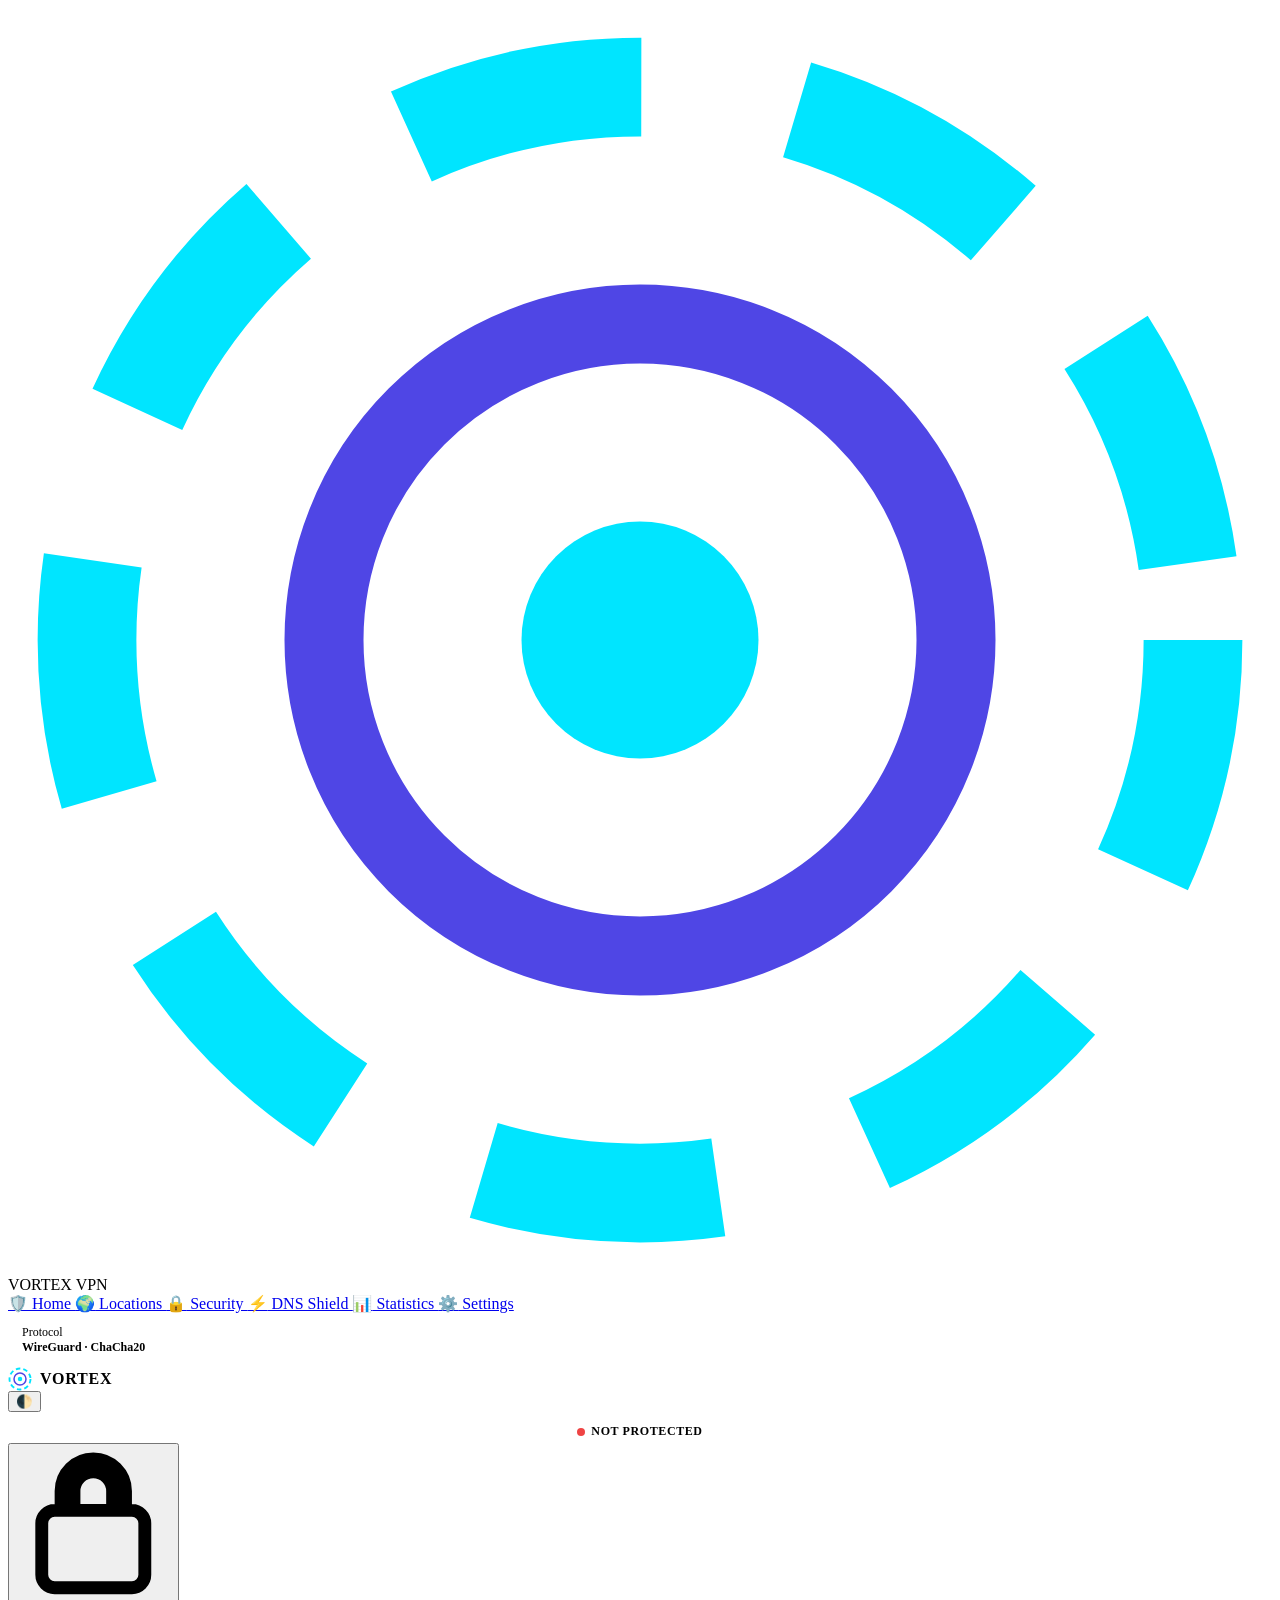
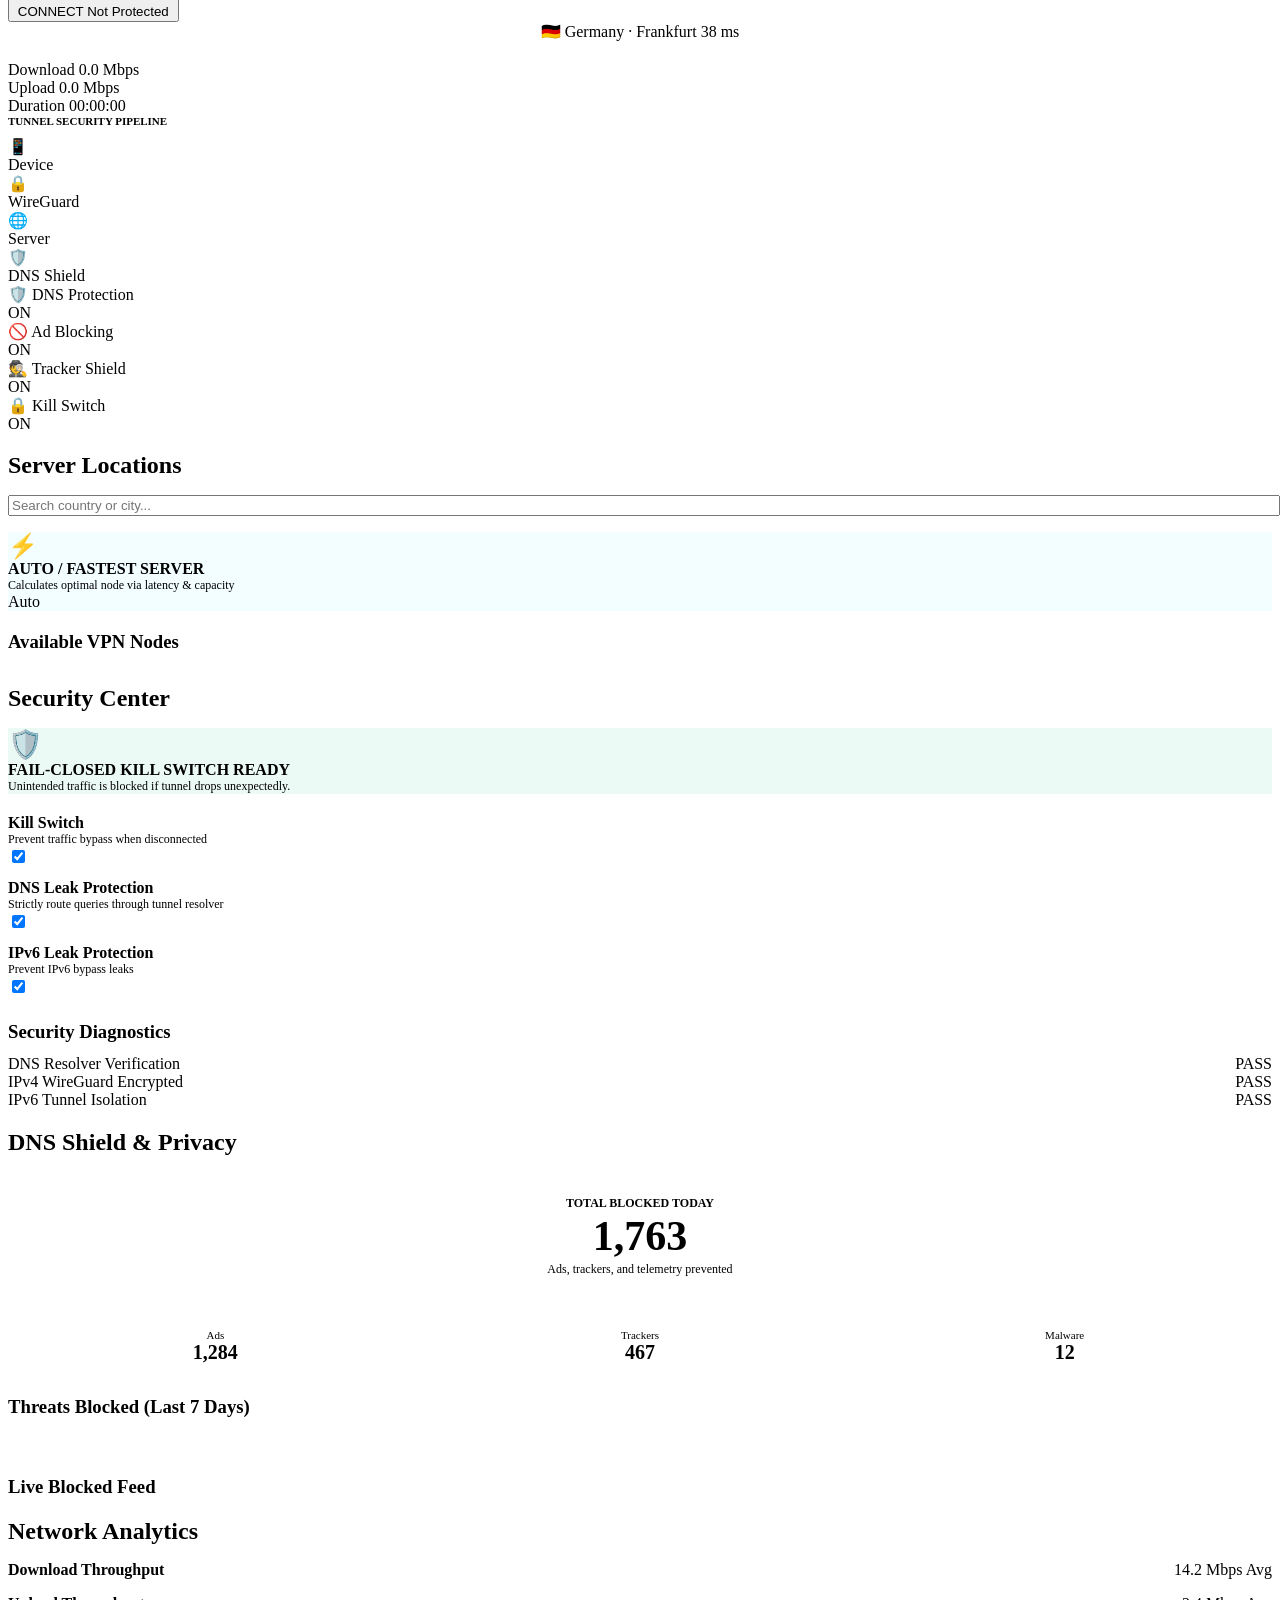
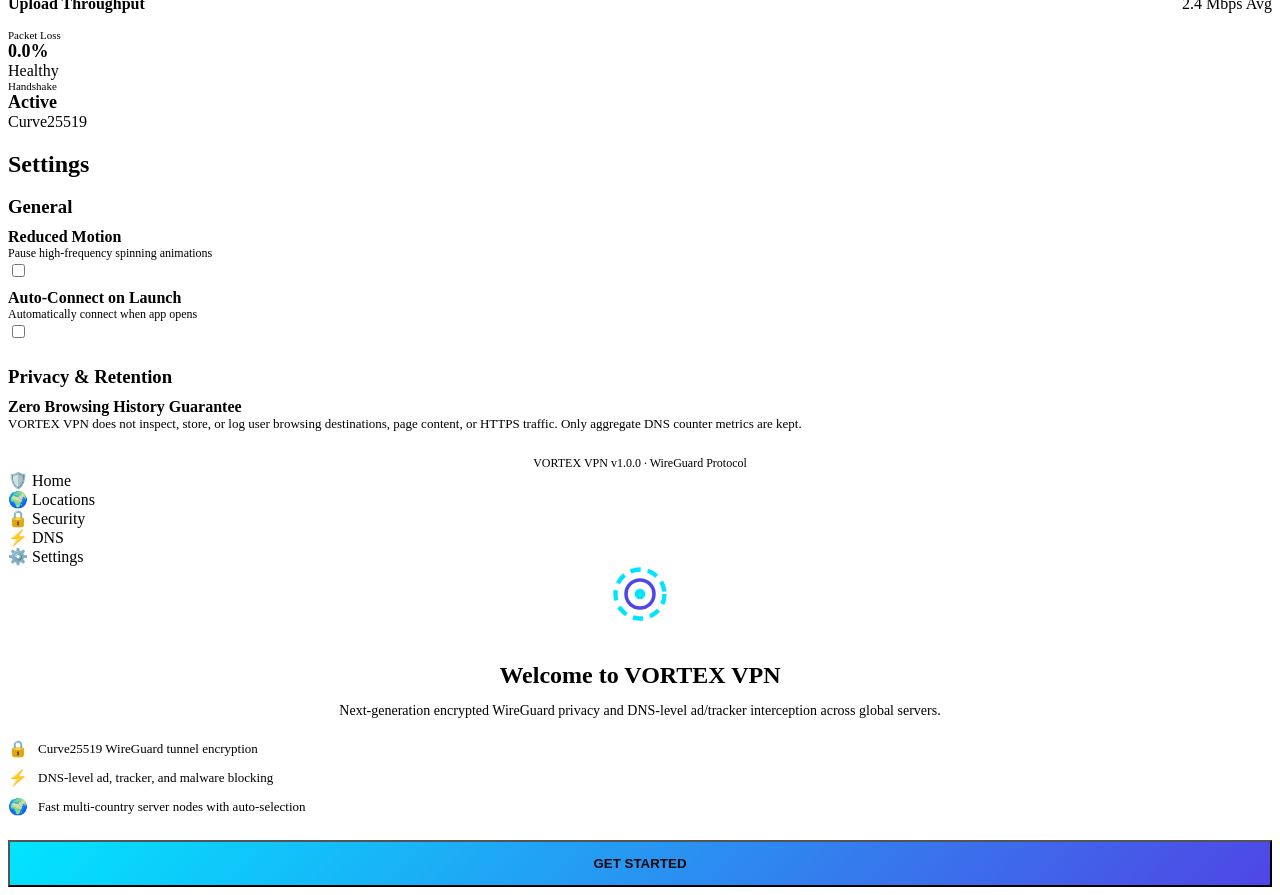
==== client-ui/index.html @ 348e47a0 "Initial commit: VORTEX VPN production-grade privacy platform with WireGuard and DNS Shield" ====
<!DOCTYPE html>
<html lang="en" data-theme="dark">
<head>
  <meta charset="UTF-8">
  <meta name="viewport" content="width=device-width, initial-scale=1.0, maximum-scale=1.0, user-scalable=no, viewport-fit=cover">
  <meta name="theme-color" content="#08090C">
  <meta name="description" content="VORTEX VPN — One tap. Protected. WireGuard VPN & DNS Privacy Shield.">
  <title>VORTEX VPN</title>
  
  <link rel="manifest" href="/manifest.json">
  <link rel="stylesheet" href="/css/variables.css">
  <link rel="stylesheet" href="/css/base.css">
  <link rel="stylesheet" href="/css/animations.css">
  <link rel="stylesheet" href="/css/components.css">
  <link rel="stylesheet" href="/css/layout.css">
</head>
<body>
  <div class="app-wrapper">
    <!-- Desktop Sidebar Navigation -->
    <aside class="desktop-sidebar">
      <div class="brand-header">
        <svg class="brand-emblem" viewBox="0 0 32 32" fill="none">
          <circle cx="16" cy="16" r="14" stroke="#00E5FF" stroke-width="2.5" stroke-dasharray="6 4"/>
          <circle cx="16" cy="16" r="8" stroke="#4F46E5" stroke-width="2"/>
          <circle cx="16" cy="16" r="3" fill="#00E5FF"/>
        </svg>
        <div class="brand-title">VORTEX VPN</div>
      </div>

      <nav class="sidebar-nav">
        <a href="#" class="nav-link active" data-screen="home">
          <span class="nav-icon">🛡️</span> Home
        </a>
        <a href="#" class="nav-link" data-screen="locations">
          <span class="nav-icon">🌍</span> Locations
        </a>
        <a href="#" class="nav-link" data-screen="security">
          <span class="nav-icon">🔒</span> Security
        </a>
        <a href="#" class="nav-link" data-screen="dns">
          <span class="nav-icon">⚡</span> DNS Shield
        </a>
        <a href="#" class="nav-link" data-screen="stats">
          <span class="nav-icon">📊</span> Statistics
        </a>
        <a href="#" class="nav-link" data-screen="settings">
          <span class="nav-icon">⚙️</span> Settings
        </a>
      </nav>

      <div style="padding: 12px 14px; background: var(--bg-surface-elevated); border-radius: var(--radius-md); font-size: 12px;">
        <div style="color: var(--text-muted);">Protocol</div>
        <div style="font-weight: 600; color: var(--accent-cyan);">WireGuard · ChaCha20</div>
      </div>
    </aside>

    <!-- Main Viewport -->
    <main class="main-viewport">
      <!-- Mobile Top Header -->
      <header class="mobile-header">
        <div style="display: flex; align-items: center; gap: 8px;">
          <svg style="width: 24px; height: 24px;" viewBox="0 0 32 32" fill="none">
            <circle cx="16" cy="16" r="14" stroke="#00E5FF" stroke-width="2.5" stroke-dasharray="6 4"/>
            <circle cx="16" cy="16" r="8" stroke="#4F46E5" stroke-width="2"/>
            <circle cx="16" cy="16" r="3" fill="#00E5FF"/>
          </svg>
          <span style="font-weight: 700; font-size: 16px; letter-spacing: 0.05em;">VORTEX</span>
        </div>
        <div class="header-actions">
          <button class="icon-btn" id="theme-toggle-btn" title="Toggle Theme">🌓</button>
        </div>
      </header>

      <!-- Screens Container -->
      <div class="screens-container">
        
        <!-- SCREEN 1: HOME -->
        <section id="screen-home" class="screen active">
          <!-- Top Status Pill -->
          <div style="text-align: center; margin-top: 8px;">
            <div id="main-status-pill" style="display: inline-flex; align-items: center; padding: 4px 14px; border-radius: var(--radius-full); background: var(--bg-surface-elevated); border: 1px solid var(--border-subtle); font-size: 12px; font-weight: 700; letter-spacing: 0.05em; text-transform: uppercase;">
              <span style="display: inline-block; width: 8px; height: 8px; border-radius: 50%; background: #EF4444; margin-right: 6px;"></span> NOT PROTECTED
            </div>
          </div>

          <!-- Hero Vortex Control -->
          <div class="vortex-hero-container">
            <div id="vortex-ring-container"></div>
            <button class="hero-connect-btn disconnected" id="hero-connect-btn">
              <svg class="hero-lock-icon disconnected" id="hero-lock-icon" viewBox="0 0 24 24">
                <path d="M12 2a5 5 0 0 0-5 5v3H6a2 2 0 0 0-2 2v8a2 2 0 0 0 2 2h12a2 2 0 0 0 2-2v-8a2 2 0 0 0-2-2h-1V7a5 5 0 0 0-5-5zm3 8H9V7a3 3 0 0 1 6 0v3z" fill="none" stroke="currentColor" stroke-width="2"/>
              </svg>
              <span class="hero-btn-label" id="hero-btn-label">CONNECT</span>
              <span class="hero-btn-sublabel" id="hero-btn-sublabel">Not Protected</span>
            </button>
          </div>

          <!-- Location Selector Chip -->
          <div style="text-align: center; margin-bottom: 20px;">
            <div class="location-chip" data-screen="locations">
              <span class="country-flag" id="active-server-flag">🇩🇪</span>
              <span class="location-text" id="active-server-name">Germany · Frankfurt</span>
              <span class="badge-ping fast" id="active-server-ping">38 ms</span>
            </div>
          </div>

          <!-- Network Real-Time Throughput Bar -->
          <div class="network-speed-bar">
            <div class="speed-metric">
              <span class="speed-label">Download</span>
              <span class="speed-value" id="live-dl-val">0.0 Mbps</span>
            </div>
            <div class="speed-metric">
              <span class="speed-label">Upload</span>
              <span class="speed-value" id="live-ul-val">0.0 Mbps</span>
            </div>
            <div class="speed-metric">
              <span class="speed-label">Duration</span>
              <span class="speed-value" id="stat-conn-duration">00:00:00</span>
            </div>
          </div>

          <!-- Security Flow Pipeline -->
          <div class="security-flow-container">
            <div style="font-size: 11px; text-transform: uppercase; color: var(--text-muted); margin-bottom: 10px; font-weight: 600;">Tunnel Security Pipeline</div>
            <div class="flow-nodes">
              <div class="flow-node active">
                <div class="flow-node-icon">📱</div>
                <span class="flow-node-label">Device</span>
              </div>
              <div class="flow-line"></div>
              <div class="flow-node">
                <div class="flow-node-icon">🔒</div>
                <span class="flow-node-label">WireGuard</span>
              </div>
              <div class="flow-line"></div>
              <div class="flow-node">
                <div class="flow-node-icon">🌐</div>
                <span class="flow-node-label">Server</span>
              </div>
              <div class="flow-line"></div>
              <div class="flow-node">
                <div class="flow-node-icon">🛡️</div>
                <span class="flow-node-label">DNS Shield</span>
              </div>
            </div>
          </div>

          <!-- Protection Modules Summary -->
          <div class="protection-grid">
            <div class="protection-card">
              <div class="prot-info">
                <span class="prot-icon">🛡️</span>
                <span class="prot-title">DNS Protection</span>
              </div>
              <span class="prot-badge">ON</span>
            </div>
            <div class="protection-card">
              <div class="prot-info">
                <span class="prot-icon">🚫</span>
                <span class="prot-title">Ad Blocking</span>
              </div>
              <span class="prot-badge">ON</span>
            </div>
            <div class="protection-card">
              <div class="prot-info">
                <span class="prot-icon">🕵️</span>
                <span class="prot-title">Tracker Shield</span>
              </div>
              <span class="prot-badge">ON</span>
            </div>
            <div class="protection-card">
              <div class="prot-info">
                <span class="prot-icon">🔒</span>
                <span class="prot-title">Kill Switch</span>
              </div>
              <span class="prot-badge">ON</span>
            </div>
          </div>
        </section>

        <!-- SCREEN 2: LOCATIONS -->
        <section id="screen-locations" class="screen">
          <h1 style="margin-bottom: 16px;">Server Locations</h1>
          <input type="text" id="server-search-input" placeholder="Search country or city..." style="width: 100%; margin-bottom: 16px;">

          <!-- AUTO / Fastest Server Card -->
          <div class="protection-card" id="auto-server-card" style="margin-bottom: 16px; border: 1px solid var(--border-active); cursor: pointer; background: rgba(0, 229, 255, 0.05);">
            <div class="prot-info">
              <span style="font-size: 24px;">⚡</span>
              <div>
                <div style="font-weight: 700; color: var(--accent-cyan);">AUTO / FASTEST SERVER</div>
                <div style="font-size: 12px; color: var(--text-secondary);">Calculates optimal node via latency & capacity</div>
              </div>
            </div>
            <span class="badge-ping fast">Auto</span>
          </div>

          <!-- World Map -->
          <div id="world-map-container" style="margin-bottom: 20px;"></div>

          <h3 style="margin-bottom: 12px;">Available VPN Nodes</h3>
          <div id="server-cards-container" style="display: flex; flex-direction: column; gap: 8px;"></div>
        </section>

        <!-- SCREEN 3: SECURITY CENTER -->
        <section id="screen-security" class="screen">
          <h1 style="margin-bottom: 16px;">Security Center</h1>
          
          <div class="protection-card" style="margin-bottom: 20px; background: rgba(16, 185, 129, 0.08); border-color: rgba(16, 185, 129, 0.3);">
            <div class="prot-info">
              <span style="font-size: 28px;">🛡️</span>
              <div>
                <div style="font-weight: 700; color: var(--status-connected); font-size: 16px;">FAIL-CLOSED KILL SWITCH READY</div>
                <div style="font-size: 12px; color: var(--text-secondary);">Unintended traffic is blocked if tunnel drops unexpectedly.</div>
              </div>
            </div>
          </div>

          <div style="display: flex; flex-direction: column; gap: 12px; margin-bottom: 24px;">
            <div class="protection-card">
              <div>
                <div style="font-weight: 600;">Kill Switch</div>
                <div style="font-size: 12px; color: var(--text-muted);">Prevent traffic bypass when disconnected</div>
              </div>
              <label class="toggle-switch">
                <input type="checkbox" checked data-security-toggle="killSwitch">
                <span class="toggle-slider"></span>
              </label>
            </div>

            <div class="protection-card">
              <div>
                <div style="font-weight: 600;">DNS Leak Protection</div>
                <div style="font-size: 12px; color: var(--text-muted);">Strictly route queries through tunnel resolver</div>
              </div>
              <label class="toggle-switch">
                <input type="checkbox" checked data-security-toggle="dnsProtection">
                <span class="toggle-slider"></span>
              </label>
            </div>

            <div class="protection-card">
              <div>
                <div style="font-weight: 600;">IPv6 Leak Protection</div>
                <div style="font-size: 12px; color: var(--text-muted);">Prevent IPv6 bypass leaks</div>
              </div>
              <label class="toggle-switch">
                <input type="checkbox" checked data-security-toggle="ipv6Protection">
                <span class="toggle-slider"></span>
              </label>
            </div>
          </div>

          <h3 style="margin-bottom: 12px;">Security Diagnostics</h3>
          <div class="protection-card" style="flex-direction: column; align-items: flex-start; gap: 10px;">
            <div style="display: flex; justify-content: space-between; width: 100%;">
              <span>DNS Resolver Verification</span>
              <span class="badge-ping fast">PASS</span>
            </div>
            <div style="display: flex; justify-content: space-between; width: 100%;">
              <span>IPv4 WireGuard Encrypted</span>
              <span class="badge-ping fast">PASS</span>
            </div>
            <div style="display: flex; justify-content: space-between; width: 100%;">
              <span>IPv6 Tunnel Isolation</span>
              <span class="badge-ping fast">PASS</span>
            </div>
          </div>
        </section>

        <!-- SCREEN 4: DNS SHIELD -->
        <section id="screen-dns" class="screen">
          <h1 style="margin-bottom: 16px;">DNS Shield & Privacy</h1>
          
          <!-- Hero Threat Counter -->
          <div style="text-align: center; background: var(--bg-surface); border: 1px solid var(--border-subtle); border-radius: var(--radius-lg); padding: 24px; margin-bottom: 16px;">
            <div style="font-size: 12px; text-transform: uppercase; color: var(--text-muted); font-weight: 600;">Total Blocked Today</div>
            <div style="font-size: 42px; font-weight: 800; font-family: var(--font-mono); color: var(--accent-cyan); line-height: 1.2;" id="dns-hero-total">1,763</div>
            <div style="font-size: 12px; color: var(--text-secondary);">Ads, trackers, and telemetry prevented</div>
          </div>

          <!-- Category Breakdown -->
          <div style="display: grid; grid-template-columns: repeat(3, 1fr); gap: 10px; margin-bottom: 20px;">
            <div class="protection-card" style="flex-direction: column; text-align: center; padding: 12px;">
              <div style="font-size: 11px; color: var(--text-muted);">Ads</div>
              <div style="font-size: 20px; font-weight: 700;" id="dns-count-ads">1,284</div>
            </div>
            <div class="protection-card" style="flex-direction: column; text-align: center; padding: 12px;">
              <div style="font-size: 11px; color: var(--text-muted);">Trackers</div>
              <div style="font-size: 20px; font-weight: 700;" id="dns-count-trackers">467</div>
            </div>
            <div class="protection-card" style="flex-direction: column; text-align: center; padding: 12px;">
              <div style="font-size: 11px; color: var(--text-muted);">Malware</div>
              <div style="font-size: 20px; font-weight: 700;" id="dns-count-malware">12</div>
            </div>
          </div>

          <!-- Timeline Chart Container -->
          <h3 style="margin-bottom: 10px;">Threats Blocked (Last 7 Days)</h3>
          <div id="dns-timeline-chart" style="background: var(--bg-surface); border: 1px solid var(--border-subtle); border-radius: var(--radius-md); padding: 14px; margin-bottom: 20px;"></div>

          <!-- Live Activity Feed -->
          <h3 style="margin-bottom: 10px;">Live Blocked Feed</h3>
          <div id="dns-activity-list"></div>
        </section>

        <!-- SCREEN 5: STATISTICS -->
        <section id="screen-stats" class="screen">
          <h1 style="margin-bottom: 16px;">Network Analytics</h1>

          <div class="protection-card" style="flex-direction: column; align-items: stretch; margin-bottom: 16px;">
            <div style="display: flex; justify-content: space-between; margin-bottom: 8px;">
              <span style="font-weight: 600;">Download Throughput</span>
              <span style="font-family: var(--font-mono); color: var(--accent-cyan);">14.2 Mbps Avg</span>
            </div>
            <div id="stats-dl-sparkline"></div>
          </div>

          <div class="protection-card" style="flex-direction: column; align-items: stretch; margin-bottom: 16px;">
            <div style="display: flex; justify-content: space-between; margin-bottom: 8px;">
              <span style="font-weight: 600;">Upload Throughput</span>
              <span style="font-family: var(--font-mono); color: var(--accent-purple);">2.4 Mbps Avg</span>
            </div>
            <div id="stats-ul-sparkline"></div>
          </div>

          <div class="protection-grid">
            <div class="protection-card">
              <div>
                <div style="font-size: 11px; color: var(--text-muted);">Packet Loss</div>
                <div style="font-size: 18px; font-weight: 700;">0.0%</div>
              </div>
              <span class="badge-ping fast">Healthy</span>
            </div>
            <div class="protection-card">
              <div>
                <div style="font-size: 11px; color: var(--text-muted);">Handshake</div>
                <div style="font-size: 18px; font-weight: 700;">Active</div>
              </div>
              <span class="badge-ping fast">Curve25519</span>
            </div>
          </div>
        </section>

        <!-- SCREEN 6: SETTINGS -->
        <section id="screen-settings" class="screen">
          <h1 style="margin-bottom: 16px;">Settings</h1>

          <h3 style="margin-bottom: 10px; color: var(--text-muted);">General</h3>
          <div style="display: flex; flex-direction: column; gap: 8px; margin-bottom: 24px;">
            <div class="protection-card">
              <div>
                <div style="font-weight: 600;">Reduced Motion</div>
                <div style="font-size: 12px; color: var(--text-muted);">Pause high-frequency spinning animations</div>
              </div>
              <label class="toggle-switch">
                <input type="checkbox" id="reduced-motion-toggle">
                <span class="toggle-slider"></span>
              </label>
            </div>
            <div class="protection-card">
              <div>
                <div style="font-weight: 600;">Auto-Connect on Launch</div>
                <div style="font-size: 12px; color: var(--text-muted);">Automatically connect when app opens</div>
              </div>
              <label class="toggle-switch">
                <input type="checkbox">
                <span class="toggle-slider"></span>
              </label>
            </div>
          </div>

          <h3 style="margin-bottom: 10px; color: var(--text-muted);">Privacy & Retention</h3>
          <div class="protection-card" style="flex-direction: column; align-items: flex-start; gap: 8px; margin-bottom: 24px;">
            <div style="font-weight: 600;">Zero Browsing History Guarantee</div>
            <div style="font-size: 13px; color: var(--text-secondary);">VORTEX VPN does not inspect, store, or log user browsing destinations, page content, or HTTPS traffic. Only aggregate DNS counter metrics are kept.</div>
          </div>

          <div style="text-align: center; color: var(--text-muted); font-size: 12px;">
            VORTEX VPN v1.0.0 · WireGuard Protocol
          </div>
        </section>

      </div>

      <!-- Mobile Bottom Navigation Bar -->
      <nav class="mobile-bottom-nav">
        <div class="bottom-nav-item active" data-screen="home">
          <span>🛡️</span>
          <span>Home</span>
        </div>
        <div class="bottom-nav-item" data-screen="locations">
          <span>🌍</span>
          <span>Locations</span>
        </div>
        <div class="bottom-nav-item" data-screen="security">
          <span>🔒</span>
          <span>Security</span>
        </div>
        <div class="bottom-nav-item" data-screen="dns">
          <span>⚡</span>
          <span>DNS</span>
        </div>
        <div class="bottom-nav-item" data-screen="settings">
          <span>⚙️</span>
          <span>Settings</span>
        </div>
      </nav>
    </main>
  </div>

  <!-- Onboarding Walkthrough Modal -->
  <div class="modal-overlay" id="onboarding-modal">
    <div class="modal-content" style="text-align: center;">
      <svg style="width: 56px; height: 56px; margin: 0 auto 16px auto;" viewBox="0 0 32 32" fill="none">
        <circle cx="16" cy="16" r="14" stroke="#00E5FF" stroke-width="2.5" stroke-dasharray="6 4"/>
        <circle cx="16" cy="16" r="8" stroke="#4F46E5" stroke-width="2"/>
        <circle cx="16" cy="16" r="3" fill="#00E5FF"/>
      </svg>
      <h2 style="margin-bottom: 8px;">Welcome to VORTEX VPN</h2>
      <p style="margin-bottom: 20px; font-size: 14px;">Next-generation encrypted WireGuard privacy and DNS-level ad/tracker interception across global servers.</p>
      
      <div style="display: flex; flex-direction: column; gap: 10px; margin-bottom: 24px; text-align: left;">
        <div style="display: flex; gap: 10px; align-items: center;">
          <span>🔒</span>
          <span style="font-size: 13px;">Curve25519 WireGuard tunnel encryption</span>
        </div>
        <div style="display: flex; gap: 10px; align-items: center;">
          <span>⚡</span>
          <span style="font-size: 13px;">DNS-level ad, tracker, and malware blocking</span>
        </div>
        <div style="display: flex; gap: 10px; align-items: center;">
          <span>🌍</span>
          <span style="font-size: 13px;">Fast multi-country server nodes with auto-selection</span>
        </div>
      </div>

      <button id="onboarding-get-started-btn" style="width: 100%; padding: 14px; background: linear-gradient(135deg, #00E5FF, #4F46E5); color: #08090C; font-weight: 700; border-radius: var(--radius-md);">
        GET STARTED
      </button>
    </div>
  </div>

  <!-- Scripts -->
  <script src="/js/state.js"></script>
  <script src="/js/api.js"></script>
  <script src="/js/vortex.js"></script>
  <script src="/js/map.js"></script>
  <script src="/js/charts.js"></script>
  <script src="/js/app.js"></script>
</body>
</html>
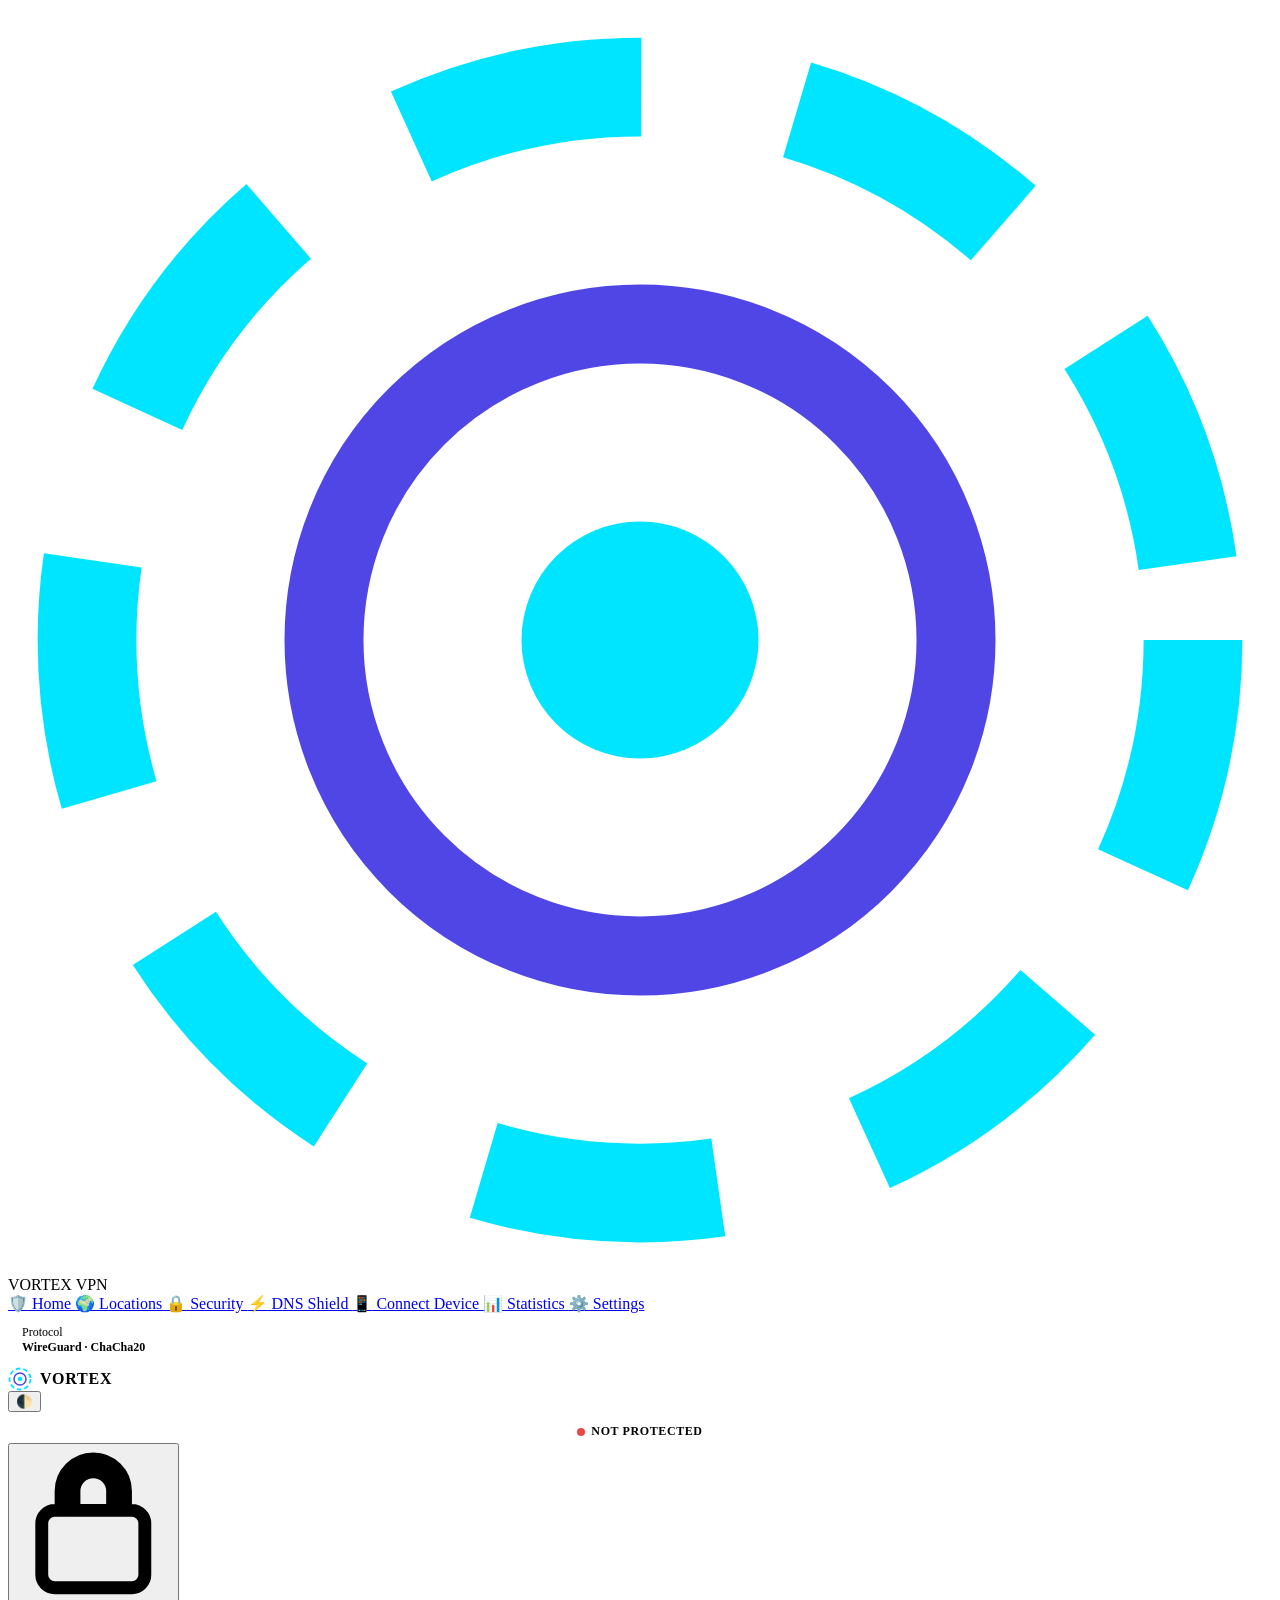
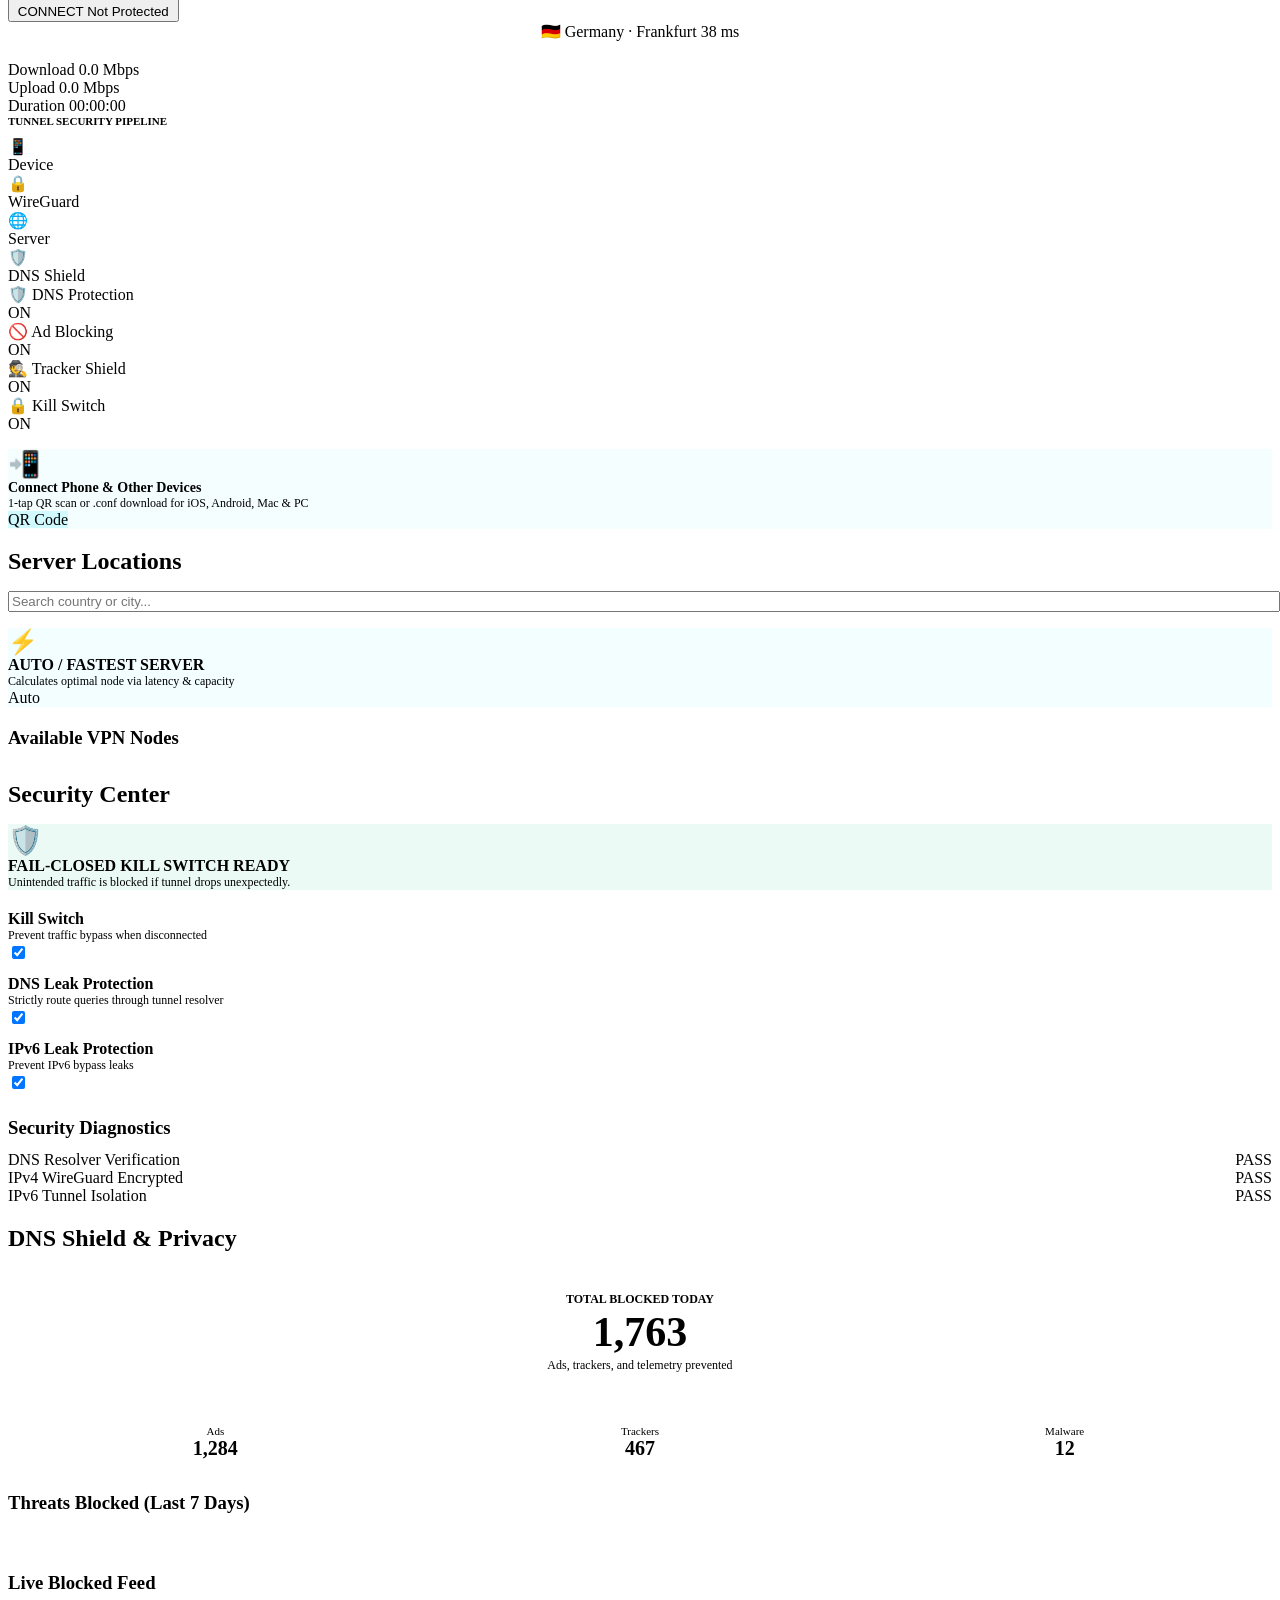
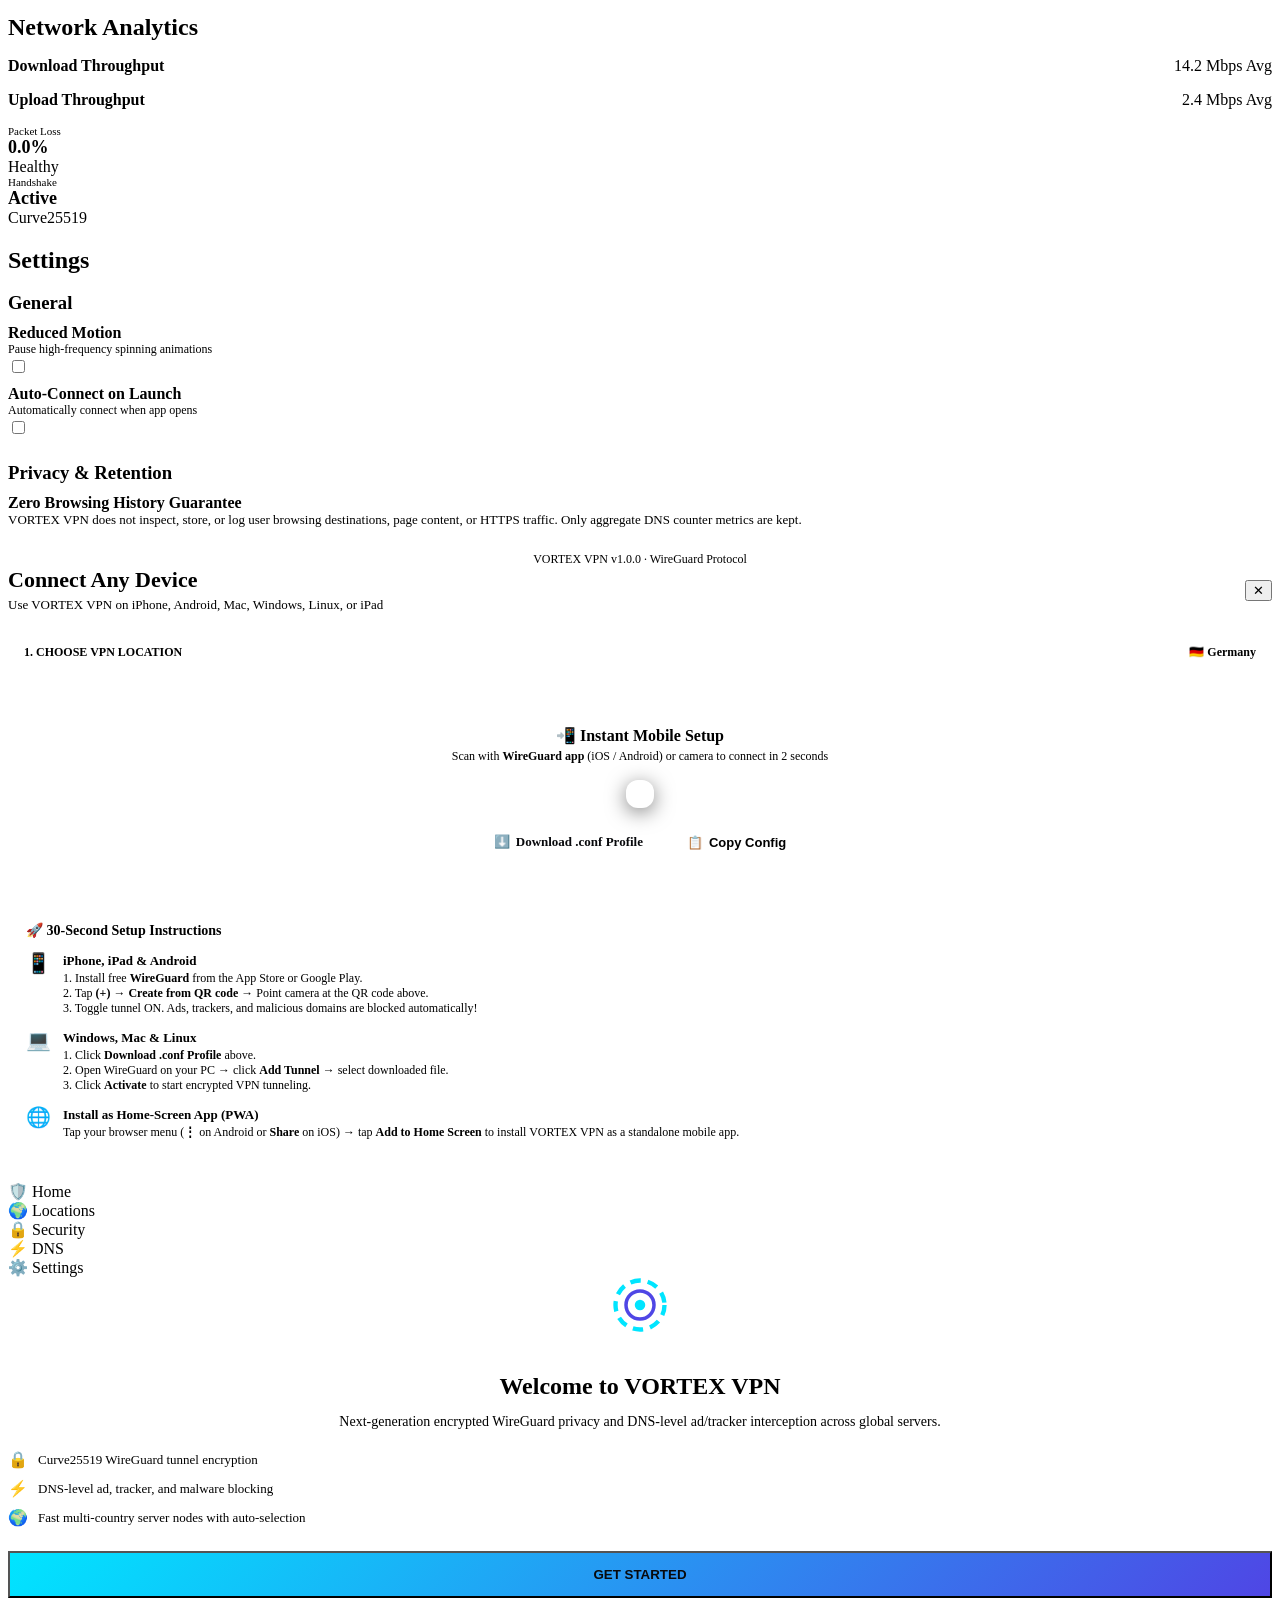
==== commit 99324b25: "feat: turnkey multi-device PWA support, instant WireGuard QR generator, and 1-command cloud deployme" ====
--- a/client-ui/index.html
+++ b/client-ui/index.html
@@ -8,6 +8,10 @@
   <title>VORTEX VPN</title>
   
   <link rel="manifest" href="/manifest.json">
+  <meta name="apple-mobile-web-app-capable" content="yes">
+  <meta name="apple-mobile-web-app-status-bar-style" content="black-translucent">
+  <meta name="apple-mobile-web-app-title" content="VORTEX VPN">
+  <link rel="apple-touch-icon" href="/assets/icons/icon-192.png">
   <link rel="stylesheet" href="/css/variables.css">
   <link rel="stylesheet" href="/css/base.css">
   <link rel="stylesheet" href="/css/animations.css">
@@ -40,6 +44,9 @@
         <a href="#" class="nav-link" data-screen="dns">
           <span class="nav-icon">⚡</span> DNS Shield
         </a>
+        <a href="#" class="nav-link" data-screen="connect-device">
+          <span class="nav-icon">📱</span> Connect Device
+        </a>
         <a href="#" class="nav-link" data-screen="stats">
           <span class="nav-icon">📊</span> Statistics
         </a>
@@ -177,6 +184,18 @@
               <span class="prot-badge">ON</span>
             </div>
           </div>
+
+          <!-- Quick Connect Other Devices Card -->
+          <div class="protection-card" style="margin-top: 16px; cursor: pointer; border: 1px dashed var(--accent-cyan); background: rgba(0, 229, 255, 0.04);" data-screen="connect-device">
+            <div class="prot-info">
+              <span style="font-size: 26px;">📲</span>
+              <div>
+                <div style="font-weight: 700; color: var(--accent-cyan); font-size: 14px;">Connect Phone & Other Devices</div>
+                <div style="font-size: 12px; color: var(--text-secondary);">1-tap QR scan or .conf download for iOS, Android, Mac & PC</div>
+              </div>
+            </div>
+            <span class="badge-ping fast" style="background: rgba(0,229,255,0.15); color: var(--accent-cyan);">QR Code</span>
+          </div>
         </section>
 
         <!-- SCREEN 2: LOCATIONS -->
@@ -379,6 +398,90 @@
 
           <div style="text-align: center; color: var(--text-muted); font-size: 12px;">
             VORTEX VPN v1.0.0 · WireGuard Protocol
+          </div>
+        </section>
+
+        <!-- SCREEN: CONNECT ANY DEVICE (QR CODE & .CONF) -->
+        <section id="screen-connect-device" class="screen">
+          <div style="display: flex; align-items: center; justify-content: space-between; margin-bottom: 16px;">
+            <div>
+              <h1 style="margin: 0; font-size: 22px;">Connect Any Device</h1>
+              <div style="font-size: 13px; color: var(--text-secondary); margin-top: 4px;">Use VORTEX VPN on iPhone, Android, Mac, Windows, Linux, or iPad</div>
+            </div>
+            <button class="icon-btn" data-screen="home" title="Back to Home">✕</button>
+          </div>
+
+          <!-- Step 1: Select Country -->
+          <div style="background: var(--bg-surface-elevated); padding: 16px; border-radius: var(--radius-md); border: 1px solid var(--border-subtle); margin-bottom: 20px;">
+            <div style="display: flex; justify-content: space-between; align-items: center; margin-bottom: 10px;">
+              <span style="font-size: 12px; font-weight: 700; text-transform: uppercase; color: var(--accent-cyan);">1. Choose VPN Location</span>
+              <span id="selected-profile-badge" style="font-size: 12px; font-weight: 600; color: var(--text-secondary);">🇩🇪 Germany</span>
+            </div>
+            <div id="device-country-selector" style="display: grid; grid-template-columns: repeat(auto-fill, minmax(110px, 1fr)); gap: 8px;">
+              <!-- Populated dynamically via JS -->
+            </div>
+          </div>
+
+          <!-- Step 2: Instant Connection QR & Profile -->
+          <div style="background: var(--bg-surface-elevated); padding: 20px; border-radius: var(--radius-md); border: 1px solid var(--border-subtle); text-align: center; margin-bottom: 24px;">
+            <div style="font-weight: 700; font-size: 16px; margin-bottom: 4px;">📲 Instant Mobile Setup</div>
+            <div style="font-size: 12px; color: var(--text-secondary); margin-bottom: 16px;">
+              Scan with <b>WireGuard app</b> (iOS / Android) or camera to connect in 2 seconds
+            </div>
+            
+            <div style="display: inline-flex; padding: 14px; background: #FFFFFF; border-radius: 12px; margin-bottom: 16px; box-shadow: 0 4px 20px rgba(0,0,0,0.5);" id="qr-canvas-wrapper">
+              <div id="device-qrcode"></div>
+            </div>
+
+            <div style="display: flex; gap: 8px; justify-content: center; flex-wrap: wrap;">
+              <a id="btn-download-conf" href="#" download="vortex_de.conf" style="display: inline-flex; align-items: center; gap: 6px; padding: 10px 18px; background: var(--accent-cyan); color: #08090C; font-weight: 700; border-radius: var(--radius-md); text-decoration: none; font-size: 13px;">
+                <span>⬇️</span> Download .conf Profile
+              </a>
+              <button id="btn-copy-conf" style="display: inline-flex; align-items: center; gap: 6px; padding: 10px 18px; background: var(--bg-surface); border: 1px solid var(--border-subtle); color: var(--text-primary); font-weight: 600; border-radius: var(--radius-md); font-size: 13px; cursor: pointer;">
+                <span>📋</span> Copy Config
+              </button>
+            </div>
+          </div>
+
+          <!-- Quick Setup Guides for Each OS -->
+          <div style="background: var(--bg-surface-elevated); padding: 18px; border-radius: var(--radius-md); border: 1px solid var(--border-subtle); margin-bottom: 24px;">
+            <div style="font-weight: 700; font-size: 14px; margin-bottom: 14px; color: var(--accent-cyan);">🚀 30-Second Setup Instructions</div>
+            
+            <div style="display: flex; flex-direction: column; gap: 14px; font-size: 13px;">
+              <div style="display: flex; gap: 12px; align-items: flex-start;">
+                <span style="font-size: 20px; line-height: 1;">📱</span>
+                <div>
+                  <div style="font-weight: 600;">iPhone, iPad & Android</div>
+                  <div style="color: var(--text-secondary); font-size: 12px; margin-top: 2px;">
+                    1. Install free <b>WireGuard</b> from the App Store or Google Play.<br>
+                    2. Tap <b>(+)</b> &rarr; <b>Create from QR code</b> &rarr; Point camera at the QR code above.<br>
+                    3. Toggle tunnel ON. Ads, trackers, and malicious domains are blocked automatically!
+                  </div>
+                </div>
+              </div>
+
+              <div style="display: flex; gap: 12px; align-items: flex-start;">
+                <span style="font-size: 20px; line-height: 1;">💻</span>
+                <div>
+                  <div style="font-weight: 600;">Windows, Mac & Linux</div>
+                  <div style="color: var(--text-secondary); font-size: 12px; margin-top: 2px;">
+                    1. Click <b>Download .conf Profile</b> above.<br>
+                    2. Open WireGuard on your PC &rarr; click <b>Add Tunnel</b> &rarr; select downloaded file.<br>
+                    3. Click <b>Activate</b> to start encrypted VPN tunneling.
+                  </div>
+                </div>
+              </div>
+
+              <div style="display: flex; gap: 12px; align-items: flex-start;">
+                <span style="font-size: 20px; line-height: 1;">🌐</span>
+                <div>
+                  <div style="font-weight: 600;">Install as Home-Screen App (PWA)</div>
+                  <div style="color: var(--text-secondary); font-size: 12px; margin-top: 2px;">
+                    Tap your browser menu (<b>⋮</b> on Android or <b>Share</b> on iOS) &rarr; tap <b>Add to Home Screen</b> to install VORTEX VPN as a standalone mobile app.
+                  </div>
+                </div>
+              </div>
+            </div>
           </div>
         </section>
 
@@ -448,6 +551,7 @@
   <script src="/js/vortex.js"></script>
   <script src="/js/map.js"></script>
   <script src="/js/charts.js"></script>
+  <script src="/js/qrcode.min.js"></script>
   <script src="/js/app.js"></script>
 </body>
 </html>
